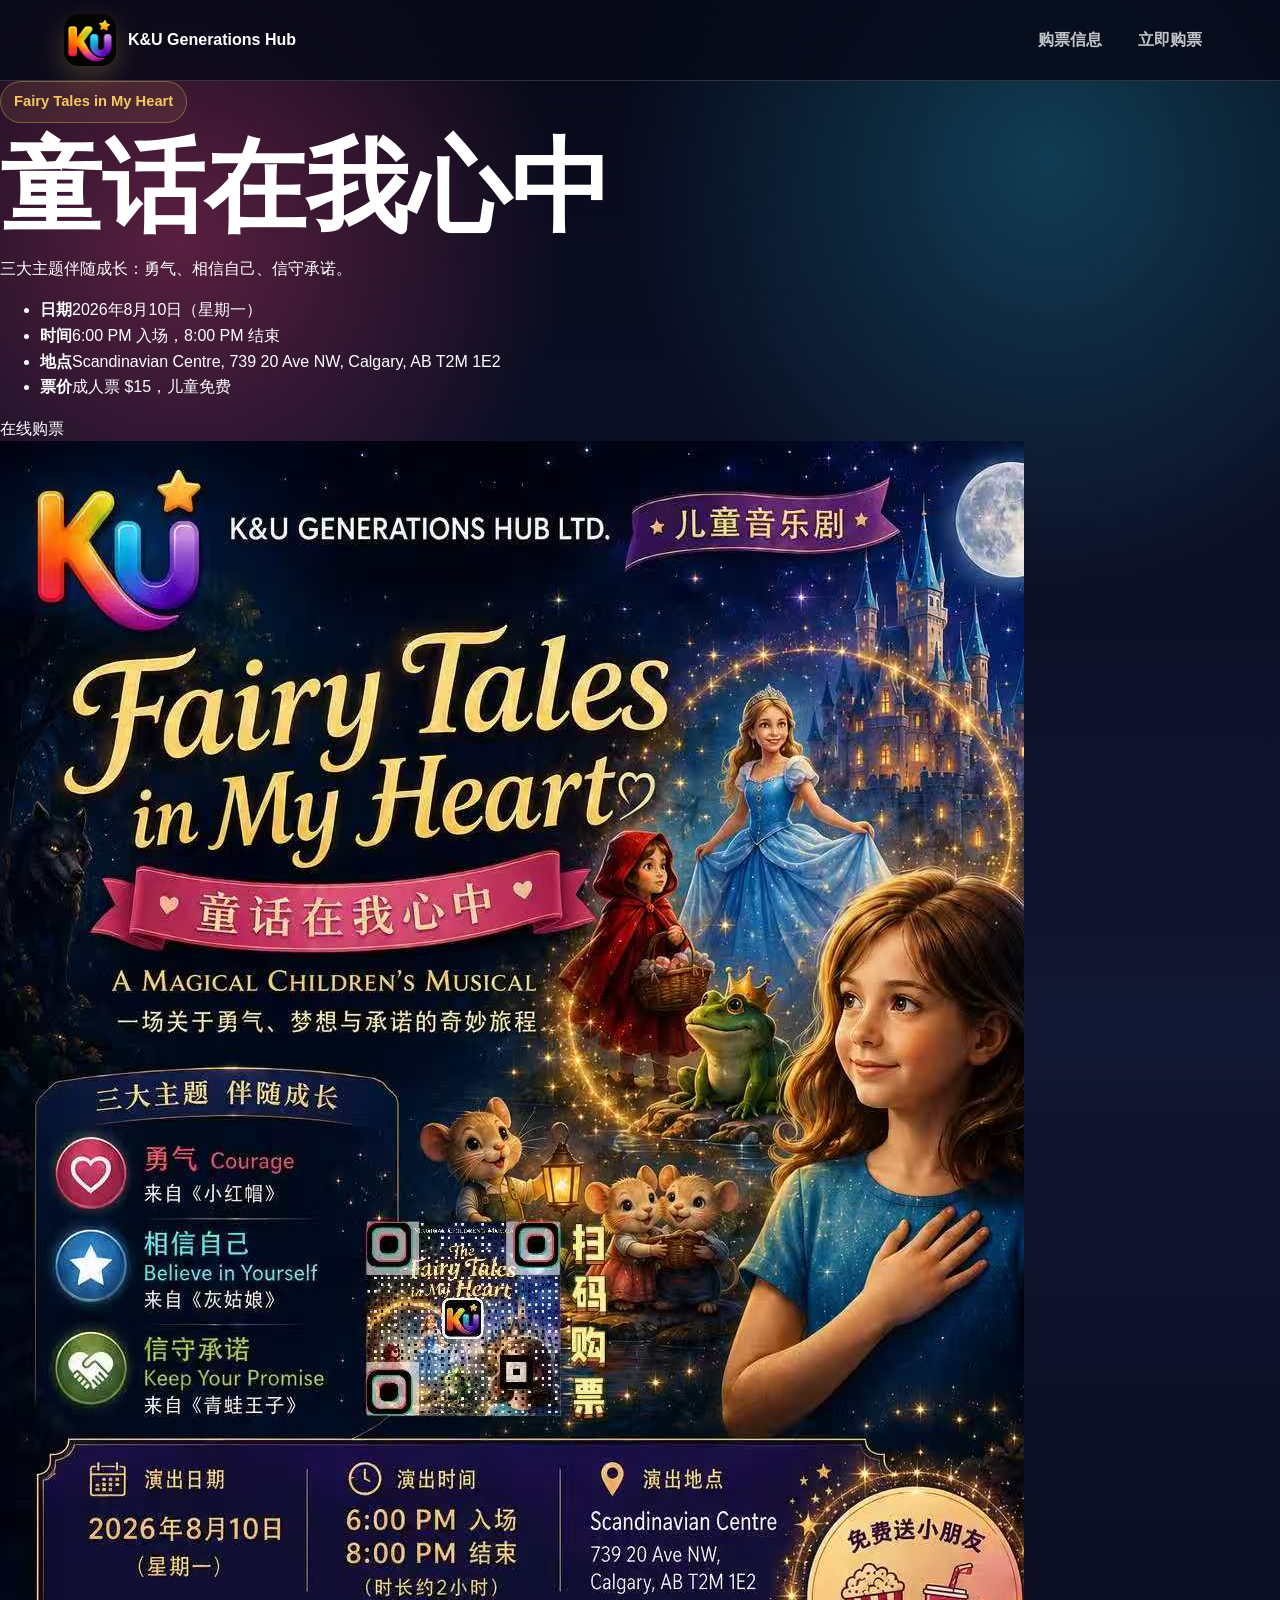
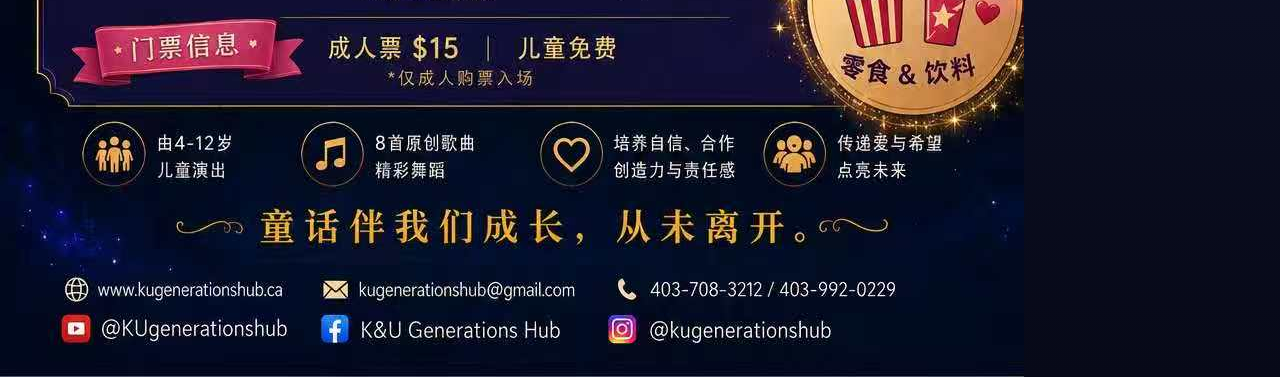
==== fairy-tales-in-my-heart.html @ a673d581 "Publish K&U website" ====
<!doctype html>
<html lang="zh-CN">
<head>
  <meta charset="utf-8">
  <meta name="viewport" content="width=device-width, initial-scale=1">
  <title>Fairy Tales in My Heart | 购票详情</title>
  <meta name="description" content="Fairy Tales in My Heart 儿童音乐剧演出与购票详情。">
  <link rel="icon" href="assets/images/ku-logo.jpg" type="image/jpeg">
  <link rel="stylesheet" href="styles.css">
</head>
<body>
  <header class="site-header">
    <a class="brand" href="index.html" aria-label="K&U Generations Hub home">
      <img class="brand-logo" src="assets/images/ku-logo.jpg" alt="K&U Generations Hub logo">
      <span>K&U Generations Hub</span>
    </a>
    <nav class="nav-menu" aria-label="Main navigation">
      <a href="index.html#tickets">购票信息</a>
      <a class="ticket-button" href="https://square.link/u/NRVAyaib?src=embed" target="_blank" rel="noopener">立即购票</a>
    </nav>
  </header>

  <main class="detail-page">
    <section class="detail-layout">
      <div class="detail-copy">
        <p class="eyebrow">Fairy Tales in My Heart</p>
        <h1>童话在我心中</h1>
        <p class="subtitle">三大主题伴随成长：勇气、相信自己、信守承诺。</p>
        <ul class="detail-list">
          <li><strong>日期</strong><span>2026年8月10日（星期一）</span></li>
          <li><strong>时间</strong><span>6:00 PM 入场，8:00 PM 结束</span></li>
          <li><strong>地点</strong><span>Scandinavian Centre, 739 20 Ave NW, Calgary, AB T2M 1E2</span></li>
          <li><strong>票价</strong><span>成人票 $15，儿童免费</span></li>
        </ul>
        <a class="primary-button" href="https://square.link/u/NRVAyaib?src=embed" target="_blank" rel="noopener">在线购票</a>
      </div>
      <img class="full-poster" src="assets/images/fairy-tales-ticket-poster.jpg" alt="Fairy Tales in My Heart full event poster">
    </section>
  </main>

  <script src="script.js"></script>
</body>
</html>
---- styles.css ----
:root {
  --night: #070918;
  --midnight: #111632;
  --ink: #17121f;
  --gold: #f7c85f;
  --rose: #f04480;
  --cyan: #28c8ee;
  --white: #ffffff;
  --soft: rgba(255, 255, 255, 0.76);
  --line: rgba(255, 255, 255, 0.16);
  --panel: rgba(255, 255, 255, 0.08);
  --shadow: 0 24px 70px rgba(0, 0, 0, 0.34);
}

* {
  box-sizing: border-box;
}

html {
  scroll-behavior: smooth;
}

body {
  margin: 0;
  color: var(--white);
  font-family: Inter, "Segoe UI", Arial, sans-serif;
  line-height: 1.6;
  background:
    radial-gradient(circle at 14% 12%, rgba(240, 68, 128, 0.35), transparent 24rem),
    radial-gradient(circle at 82% 8%, rgba(40, 200, 238, 0.26), transparent 27rem),
    linear-gradient(180deg, var(--night), var(--midnight) 52%, var(--night));
}

a {
  color: inherit;
  text-decoration: none;
}

img {
  display: block;
  max-width: 100%;
}

.site-header {
  position: sticky;
  top: 0;
  z-index: 10;
  display: flex;
  align-items: center;
  justify-content: space-between;
  gap: 20px;
  padding: 14px clamp(18px, 5vw, 64px);
  background: rgba(7, 9, 24, 0.82);
  border-bottom: 1px solid var(--line);
  backdrop-filter: blur(18px);
}

.brand {
  display: flex;
  align-items: center;
  gap: 12px;
  font-weight: 900;
}

.brand img {
  width: 52px;
  height: 52px;
  object-fit: cover;
  border-radius: 15px;
  box-shadow: 0 10px 28px rgba(247, 200, 95, 0.24);
}

.nav-menu {
  display: flex;
  gap: 8px;
  font-weight: 800;
}

.nav-menu a {
  padding: 10px 14px;
  color: var(--soft);
  border-radius: 999px;
}

.nav-menu a:hover {
  color: var(--white);
  background: var(--panel);
}

.page-layout {
  width: min(1440px, calc(100% - 32px));
  margin: 0 auto;
  display: grid;
  grid-template-columns: minmax(0, 1fr) minmax(320px, 380px);
  gap: 22px;
  align-items: start;
}

.main-content {
  min-width: 0;
}

.hero {
  min-height: auto;
  padding: clamp(44px, 7vw, 90px) 0;
}

.hero-text {
  max-width: 900px;
}

.eyebrow {
  display: inline-flex;
  width: fit-content;
  margin: 0 0 16px;
  padding: 8px 13px;
  color: var(--gold);
  font-size: 0.92rem;
  font-weight: 900;
  border: 1px solid rgba(247, 200, 95, 0.35);
  border-radius: 999px;
  background: rgba(247, 200, 95, 0.09);
}

h1,
h2,
h3,
p {
  margin-top: 0;
}

h1 {
  margin-bottom: 22px;
  font-size: clamp(3.2rem, 8vw, 7.2rem);
  line-height: 0.93;
}

h2 {
  margin-bottom: 12px;
  font-size: clamp(1.9rem, 4vw, 3.5rem);
  line-height: 0.98;
}

.lead,
.intro-card p,
.section-heading p,
.video-note,
.site-footer p {
  color: var(--soft);
}

.lead {
  max-width: 760px;
  font-size: clamp(1.12rem, 2vw, 1.34rem);
}

.meaning-grid {
  display: grid;
  grid-template-columns: repeat(2, minmax(120px, 180px));
  gap: 14px;
  margin-top: 34px;
}

.meaning-grid article {
  min-height: 128px;
  padding: 20px;
  border: 1px solid var(--line);
  border-radius: 22px;
  background: var(--panel);
  box-shadow: 0 12px 36px rgba(0, 0, 0, 0.15);
}

.meaning-grid strong {
  display: block;
  color: var(--gold);
  font-size: 3rem;
  line-height: 1;
}

.meaning-grid span {
  color: var(--soft);
  font-weight: 800;
}

.columns-section {
  width: 100%;
  margin: 0 auto;
}

.columns-section {
  display: grid;
  grid-template-columns: 0.95fr 1.1fr 0.95fr;
  gap: 18px;
  align-items: start;
}

.column-card {
  position: relative;
  min-height: 100%;
  padding: clamp(24px, 4vw, 34px);
  border: 1px solid var(--line);
  border-radius: 30px;
  background: var(--panel);
  box-shadow: var(--shadow);
}

.column-number {
  position: absolute;
  top: 22px;
  right: 24px;
  color: rgba(255, 255, 255, 0.16);
  font-size: 2.8rem;
  line-height: 1;
  font-weight: 950;
}

.intro-card {
  display: grid;
  align-content: start;
  gap: 12px;
}

.intro-card p,
.video-note {
  margin-bottom: 0;
}

.poster {
  width: 100%;
  border: 1px solid rgba(247, 200, 95, 0.28);
  border-radius: 20px;
  box-shadow: 0 22px 56px rgba(0, 0, 0, 0.36);
}

.ticket-info {
  color: var(--ink);
  background: #fff8e7;
}

.ticket-info.compact {
  margin-top: 16px;
  padding: 18px;
  border-radius: 18px;
}

.ticket-info ul {
  display: grid;
  gap: 8px;
  padding: 0;
  margin: 0 0 18px;
  list-style: none;
}

.ticket-info li {
  padding: 10px 0;
  border-bottom: 1px solid rgba(23, 18, 31, 0.12);
}

.ticket-info span,
.ticket-info small {
  display: block;
  color: rgba(23, 18, 31, 0.62);
  font-weight: 800;
}

.ticket-info strong {
  display: block;
  margin-top: 4px;
  font-size: 1.14rem;
  line-height: 1.2;
}

.buy-button {
  display: inline-flex;
  min-height: 52px;
  align-items: center;
  justify-content: center;
  padding: 13px 22px;
  color: var(--ink);
  font-weight: 900;
  border-radius: 999px;
  background: var(--gold);
  box-shadow: 0 14px 32px rgba(247, 200, 95, 0.36);
}

.video-list {
  display: grid;
  gap: 12px;
  margin: 24px 0;
}

.video-item,
.music-item {
  display: flex;
  align-items: center;
  justify-content: space-between;
  gap: 14px;
  min-height: 92px;
  padding: 18px;
  border: 1px solid var(--line);
  border-radius: 18px;
  background:
    linear-gradient(145deg, rgba(247, 200, 95, 0.14), rgba(40, 200, 238, 0.08)),
    rgba(255, 255, 255, 0.06);
}

.video-item span,
.music-item span {
  color: var(--gold);
  font-weight: 900;
}

.video-item strong,
.music-item strong {
  color: var(--white);
  font-size: 0.95rem;
}

.music-section {
  margin-top: 22px;
}

.music-card {
  min-height: auto;
}

.music-list {
  display: grid;
  grid-template-columns: repeat(2, minmax(0, 1fr));
  gap: 12px;
  margin-top: 24px;
}

.sponsor-sidebar {
  margin-top: clamp(44px, 7vw, 90px);
  padding: 24px;
  border: 1px solid rgba(247, 200, 95, 0.3);
  border-radius: 30px;
  background:
    linear-gradient(145deg, rgba(247, 200, 95, 0.16), rgba(40, 200, 238, 0.08)),
    rgba(255, 255, 255, 0.08);
  box-shadow: var(--shadow);
}

.sponsor-sidebar h2 {
  font-size: clamp(1.65rem, 3vw, 2.4rem);
}

.sponsor-intro {
  color: var(--soft);
}

.ad-slots {
  display: grid;
  gap: 14px;
  margin: 22px 0;
}

.ad-slot {
  margin: 0;
  overflow: hidden;
  padding: 8px;
  border: 1px solid rgba(255, 255, 255, 0.22);
  border-radius: 18px;
  background: rgba(7, 9, 24, 0.48);
}

.ad-slot.featured-ad {
  background: linear-gradient(145deg, rgba(247, 200, 95, 0.22), rgba(240, 68, 128, 0.16));
}

.ad-slot img {
  width: 100%;
  height: 100%;
  object-fit: contain;
  border-radius: 12px;
  background: #fff;
}

.ad-landscape {
  aspect-ratio: 3 / 2;
}

.ad-wide {
  aspect-ratio: 7 / 4;
}

.ad-portrait {
  aspect-ratio: 4 / 5;
}

.ad-tall {
  aspect-ratio: 2 / 3;
}

.sponsor-button {
  display: inline-flex;
  width: 100%;
  min-height: 50px;
  align-items: center;
  justify-content: center;
  padding: 12px 16px;
  border-radius: 999px;
  color: var(--ink);
  background: var(--gold);
  font-weight: 900;
}

.site-footer {
  width: min(1180px, calc(100% - 32px));
  margin: 72px auto 0;
  padding: 28px 0 42px;
  display: flex;
  align-items: center;
  gap: 16px;
  border-top: 1px solid var(--line);
}

.site-footer img {
  width: 48px;
  height: 48px;
  object-fit: cover;
  border-radius: 14px;
}

.site-footer p {
  margin-bottom: 0;
}

@media (max-width: 980px) {
  .page-layout,
  .hero,
  .columns-section {
    grid-template-columns: 1fr;
  }

  .hero {
    min-height: auto;
  }

  .sponsor-sidebar {
    position: static;
    margin-top: 28px;
  }
}

@media (max-width: 640px) {
  .site-header,
  .site-footer {
    align-items: flex-start;
    flex-direction: column;
  }

  .nav-menu {
    flex-wrap: wrap;
  }

  .meaning-grid {
    grid-template-columns: 1fr;
  }

  .music-list {
    grid-template-columns: 1fr;
  }
}
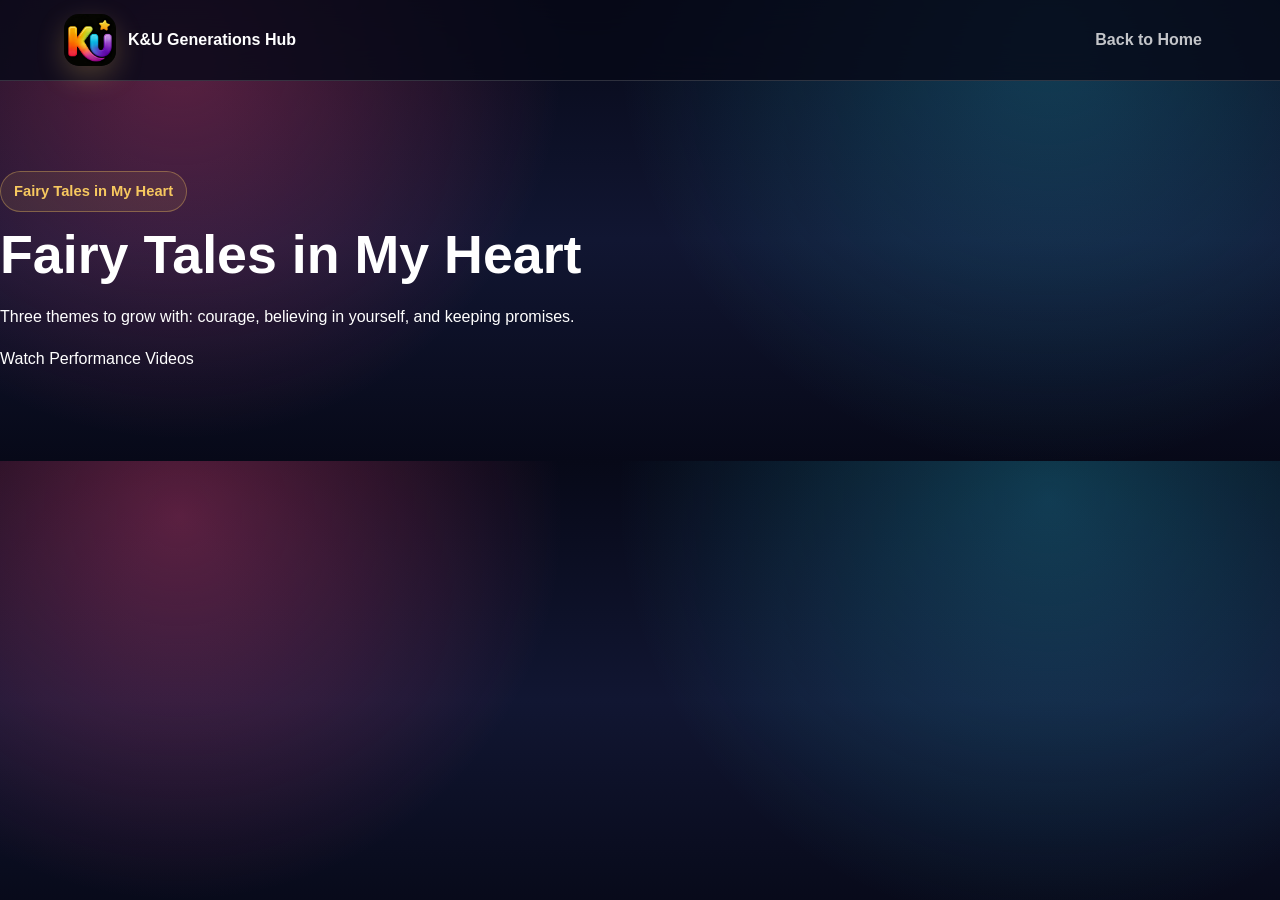
==== commit d7b246bf: "Update semester program, registration, payment and teacher profiles" ====
--- a/fairy-tales-in-my-heart.html
+++ b/fairy-tales-in-my-heart.html
@@ -1,10 +1,10 @@
 <!doctype html>
-<html lang="zh-CN">
+<html lang="en">
 <head>
   <meta charset="utf-8">
   <meta name="viewport" content="width=device-width, initial-scale=1">
-  <title>Fairy Tales in My Heart | 购票详情</title>
-  <meta name="description" content="Fairy Tales in My Heart 儿童音乐剧演出与购票详情。">
+  <title>Fairy Tales in My Heart</title>
+  <meta name="description" content="Fairy Tales in My Heart: a musical for children about courage, believing in yourself, and keeping promises.">
   <link rel="icon" href="assets/images/ku-logo.jpg" type="image/jpeg">
   <link rel="stylesheet" href="styles.css">
 </head>
@@ -14,27 +14,17 @@
       <img class="brand-logo" src="assets/images/ku-logo.jpg" alt="K&U Generations Hub logo">
       <span>K&U Generations Hub</span>
     </a>
-    <nav class="nav-menu" aria-label="Main navigation">
-      <a href="index.html#tickets">购票信息</a>
-      <a class="ticket-button" href="https://square.link/u/NRVAyaib?src=embed" target="_blank" rel="noopener">立即购票</a>
-    </nav>
+    <nav class="nav-menu" aria-label="Main navigation"><a href="index.html">Back to Home</a></nav>
   </header>
 
-  <main class="detail-page">
-    <section class="detail-layout">
+  <main class="main-content">
+    <section class="hero">
       <div class="detail-copy">
         <p class="eyebrow">Fairy Tales in My Heart</p>
-        <h1>童话在我心中</h1>
-        <p class="subtitle">三大主题伴随成长：勇气、相信自己、信守承诺。</p>
-        <ul class="detail-list">
-          <li><strong>日期</strong><span>2026年8月10日（星期一）</span></li>
-          <li><strong>时间</strong><span>6:00 PM 入场，8:00 PM 结束</span></li>
-          <li><strong>地点</strong><span>Scandinavian Centre, 739 20 Ave NW, Calgary, AB T2M 1E2</span></li>
-          <li><strong>票价</strong><span>成人票 $15，儿童免费</span></li>
-        </ul>
-        <a class="primary-button" href="https://square.link/u/NRVAyaib?src=embed" target="_blank" rel="noopener">在线购票</a>
+        <h1>Fairy Tales in My Heart</h1>
+        <p class="subtitle">Three themes to grow with: courage, believing in yourself, and keeping promises.</p>
+        <a href="index.html#videos">Watch Performance Videos</a>
       </div>
-      <img class="full-poster" src="assets/images/fairy-tales-ticket-poster.jpg" alt="Fairy Tales in My Heart full event poster">
     </section>
   </main>
 
--- a/styles.css
+++ b/styles.css
@@ -91,8 +91,8 @@
   width: min(1440px, calc(100% - 32px));
   margin: 0 auto;
   display: grid;
-  grid-template-columns: minmax(0, 1fr) minmax(320px, 380px);
-  gap: 22px;
+  grid-template-columns: minmax(0, 1fr) minmax(300px, 360px);
+  gap: 24px;
   align-items: start;
 }
 
@@ -131,8 +131,9 @@
 
 h1 {
   margin-bottom: 22px;
-  font-size: clamp(3.2rem, 8vw, 7.2rem);
-  line-height: 0.93;
+  font-size: clamp(2.1rem, 4.2vw, 4.4rem);
+  line-height: 1;
+  white-space: nowrap;
 }
 
 h2 {
@@ -183,14 +184,9 @@
 }
 
 .columns-section {
-  width: 100%;
-  margin: 0 auto;
-}
-
-.columns-section {
-  display: grid;
-  grid-template-columns: 0.95fr 1.1fr 0.95fr;
-  gap: 18px;
+  display: grid;
+  grid-template-columns: 1fr;
+  gap: 22px;
   align-items: start;
 }
 
@@ -225,78 +221,19 @@
   margin-bottom: 0;
 }
 
-.poster {
-  width: 100%;
-  border: 1px solid rgba(247, 200, 95, 0.28);
-  border-radius: 20px;
-  box-shadow: 0 22px 56px rgba(0, 0, 0, 0.36);
-}
-
-.ticket-info {
-  color: var(--ink);
-  background: #fff8e7;
-}
-
-.ticket-info.compact {
-  margin-top: 16px;
-  padding: 18px;
-  border-radius: 18px;
-}
-
-.ticket-info ul {
-  display: grid;
-  gap: 8px;
-  padding: 0;
-  margin: 0 0 18px;
-  list-style: none;
-}
-
-.ticket-info li {
-  padding: 10px 0;
-  border-bottom: 1px solid rgba(23, 18, 31, 0.12);
-}
-
-.ticket-info span,
-.ticket-info small {
-  display: block;
-  color: rgba(23, 18, 31, 0.62);
-  font-weight: 800;
-}
-
-.ticket-info strong {
-  display: block;
-  margin-top: 4px;
-  font-size: 1.14rem;
-  line-height: 1.2;
-}
-
-.buy-button {
-  display: inline-flex;
-  min-height: 52px;
-  align-items: center;
-  justify-content: center;
-  padding: 13px 22px;
-  color: var(--ink);
-  font-weight: 900;
-  border-radius: 999px;
-  background: var(--gold);
-  box-shadow: 0 14px 32px rgba(247, 200, 95, 0.36);
-}
-
 .video-list {
   display: grid;
+  grid-template-columns: repeat(3, minmax(0, 1fr));
   gap: 12px;
   margin: 24px 0;
 }
 
 .video-item,
 .music-item {
-  display: flex;
-  align-items: center;
-  justify-content: space-between;
+  display: grid;
   gap: 14px;
   min-height: 92px;
-  padding: 18px;
+  padding: 12px;
   border: 1px solid var(--line);
   border-radius: 18px;
   background:
@@ -304,10 +241,31 @@
     rgba(255, 255, 255, 0.06);
 }
 
+.video-item {
+  grid-template-columns: 1fr;
+  align-content: start;
+}
+
+.music-item {
+  grid-template-columns: 1fr;
+  align-content: start;
+}
+
+.video-item img,
+.music-item img {
+  width: 100%;
+  aspect-ratio: 16 / 9;
+  object-fit: cover;
+  border: 1px solid rgba(255, 255, 255, 0.16);
+  border-radius: 12px;
+  background: rgba(7, 9, 24, 0.55);
+}
+
 .video-item span,
 .music-item span {
   color: var(--gold);
   font-weight: 900;
+  line-height: 1.25;
 }
 
 .video-item strong,
@@ -320,19 +278,135 @@
   margin-top: 22px;
 }
 
+.members-section {
+  margin-top: 22px;
+}
+
 .music-card {
   min-height: auto;
 }
 
 .music-list {
   display: grid;
-  grid-template-columns: repeat(2, minmax(0, 1fr));
+  grid-template-columns: repeat(4, minmax(0, 1fr));
   gap: 12px;
   margin-top: 24px;
 }
 
+.members-intro {
+  max-width: 760px;
+  color: var(--soft);
+}
+
+.member-showcase {
+  display: grid;
+  gap: 24px;
+  margin-top: 24px;
+}
+
+.member-feature,
+.member-group {
+  display: grid;
+  gap: 14px;
+}
+
+.member-feature h3,
+.member-group h3 {
+  margin-bottom: 0;
+  color: var(--gold);
+  font-size: 1.35rem;
+}
+
+.member-feature img {
+  width: 100%;
+  border: 1px solid rgba(247, 200, 95, 0.32);
+  border-radius: 18px;
+  box-shadow: 0 18px 46px rgba(0, 0, 0, 0.28);
+}
+
+.member-grid {
+  display: grid;
+  gap: 14px;
+}
+
+.teacher-grid {
+  grid-template-columns: repeat(3, minmax(0, 1fr));
+}
+
+.performer-grid {
+  grid-template-columns: repeat(3, minmax(0, 1fr));
+}
+
+.teacher-profile {
+  grid-column: 1 / -1;
+  display: grid;
+  grid-template-columns: minmax(0, 220px) minmax(0, 1fr);
+  gap: 24px;
+  align-items: start;
+}
+
+.teacher-profile .member-photo img {
+  aspect-ratio: 4 / 5;
+}
+
+.teacher-bio h4 {
+  margin: 0 0 14px;
+  color: var(--gold);
+  font-size: 1.5rem;
+}
+
+.teacher-bio p {
+  margin: 0 0 16px;
+  color: var(--soft);
+}
+
+@media (max-width: 640px) {
+  .teacher-profile {
+    grid-template-columns: minmax(0, 1fr);
+  }
+}
+
+.member-photo {
+  margin: 0;
+  overflow: hidden;
+  border: 1px solid var(--line);
+  border-radius: 18px;
+  background:
+    linear-gradient(145deg, rgba(240, 68, 128, 0.14), rgba(247, 200, 95, 0.1)),
+    rgba(255, 255, 255, 0.06);
+}
+
+.member-photo img {
+  width: 100%;
+  aspect-ratio: 16 / 10;
+  object-fit: cover;
+  background: rgba(7, 9, 24, 0.55);
+}
+
+.teacher-grid .member-photo img,
+.performer-grid .member-photo img {
+  cursor: zoom-in;
+}
+
+.teacher-grid .member-photo img {
+  aspect-ratio: 3 / 4;
+  object-fit: cover;
+}
+
+.member-photo figcaption {
+  padding: 12px 14px 14px;
+  color: var(--white);
+  font-weight: 900;
+  line-height: 1.2;
+}
+
 .sponsor-sidebar {
-  margin-top: clamp(44px, 7vw, 90px);
+  position: sticky;
+  top: 96px;
+  width: 100%;
+  max-height: none;
+  overflow: visible;
+  margin-top: 0;
   padding: 24px;
   border: 1px solid rgba(247, 200, 95, 0.3);
   border-radius: 30px;
@@ -340,6 +414,7 @@
     linear-gradient(145deg, rgba(247, 200, 95, 0.16), rgba(40, 200, 238, 0.08)),
     rgba(255, 255, 255, 0.08);
   box-shadow: var(--shadow);
+  backdrop-filter: blur(18px);
 }
 
 .sponsor-sidebar h2 {
@@ -427,8 +502,52 @@
   margin-bottom: 0;
 }
 
+.image-lightbox {
+  position: fixed;
+  inset: 0;
+  z-index: 100;
+  display: grid;
+  place-items: center;
+  padding: clamp(18px, 4vw, 48px);
+  background: rgba(7, 9, 24, 0.88);
+  backdrop-filter: blur(12px);
+}
+
+.image-lightbox[hidden] {
+  display: none;
+}
+
+.image-lightbox img {
+  max-width: min(1120px, 94vw);
+  max-height: 88vh;
+  object-fit: contain;
+  border: 1px solid rgba(247, 200, 95, 0.45);
+  border-radius: 18px;
+  background: rgba(7, 9, 24, 0.8);
+  box-shadow: 0 24px 80px rgba(0, 0, 0, 0.55);
+}
+
+.lightbox-close {
+  position: fixed;
+  top: 18px;
+  right: 18px;
+  width: 46px;
+  height: 46px;
+  color: var(--ink);
+  font-size: 2rem;
+  line-height: 1;
+  border: 0;
+  border-radius: 50%;
+  background: var(--gold);
+  cursor: pointer;
+}
+
 @media (max-width: 980px) {
-  .page-layout,
+  .page-layout {
+    width: min(1180px, calc(100% - 32px));
+    grid-template-columns: 1fr;
+  }
+
   .hero,
   .columns-section {
     grid-template-columns: 1fr;
@@ -441,6 +560,18 @@
   .sponsor-sidebar {
     position: static;
     margin-top: 28px;
+  }
+
+  .music-list {
+    grid-template-columns: repeat(2, minmax(0, 1fr));
+  }
+
+  .video-list {
+    grid-template-columns: 1fr;
+  }
+
+  .member-grid {
+    grid-template-columns: 1fr;
   }
 }
 
@@ -459,7 +590,73 @@
     grid-template-columns: 1fr;
   }
 
+  h1 {
+    font-size: clamp(1.75rem, 8vw, 2.4rem);
+  }
+
   .music-list {
     grid-template-columns: 1fr;
   }
-}
+
+}
+
+.semester-section { margin: 22px 0; }
+.semester-overview, .enrollment-grid {
+  display: grid;
+  grid-template-columns: minmax(0, 1fr) minmax(0, 1.2fr);
+  gap: 28px;
+  align-items: start;
+}
+/* Show the poster artwork without its original white side margins. */
+.semester-poster-frame {
+  display: block;
+  position: relative;
+  overflow: hidden;
+  aspect-ratio: 822 / 950;
+  border-radius: 18px;
+}
+.semester-poster {
+  position: absolute;
+  top: 0;
+  left: -4.136253%;
+  width: 109.489051%;
+  max-width: none;
+  height: auto;
+}
+.semester-section h3 { color: var(--gold); margin-top: 22px; }
+.semester-section a:not(:has(img)) { text-decoration: underline; text-underline-offset: 3px; }
+.course-facts { margin: 0; }
+.course-facts div { padding: 12px 0; border-bottom: 1px solid var(--line); }
+.course-facts dt { color: var(--soft); }
+.course-facts dd { margin: 4px 0 0; font-weight: 800; }
+.course-includes { padding: 16px; background: var(--panel); border-radius: 12px; }
+.enrollment-grid { margin-top: 28px; padding-top: 20px; border-top: 1px solid var(--line); }
+.payment-qr { width: 100%; max-width: 380px; height: auto; background: white; }
+#registration-form { display: grid; gap: 10px; }
+#registration-form input, #registration-form textarea {
+  width: 100%; min-width: 0; padding: 12px; border: 1px solid var(--line);
+  border-radius: 8px; font: inherit; color: var(--ink); background: white;
+}
+#registration-form textarea { resize: vertical; }
+.registration-button {
+  padding: 14px 18px; border: 0; border-radius: 12px; background: var(--gold);
+  color: var(--ink); font: inherit; font-weight: 800; cursor: pointer; margin-top: 8px;
+}
+.registration-help { color: var(--soft); font-size: .9rem; margin: 0; }
+#registration-form a { overflow-wrap: anywhere; }
+#registration-form :focus-visible { outline: 3px solid var(--cyan); outline-offset: 3px; }
+@media (max-width: 760px) {
+  .semester-overview, .enrollment-grid { grid-template-columns: minmax(0, 1fr); }
+}
+/* Keep Anna's portrait compact and preserve the full original photo. */
+.teacher-profile .member-photo {
+  width: 100%;
+  max-width: 220px;
+  justify-self: center;
+}
+.teacher-grid .teacher-profile .member-photo img {
+  width: 100%;
+  height: auto;
+  aspect-ratio: 4 / 5;
+  object-fit: contain;
+}
